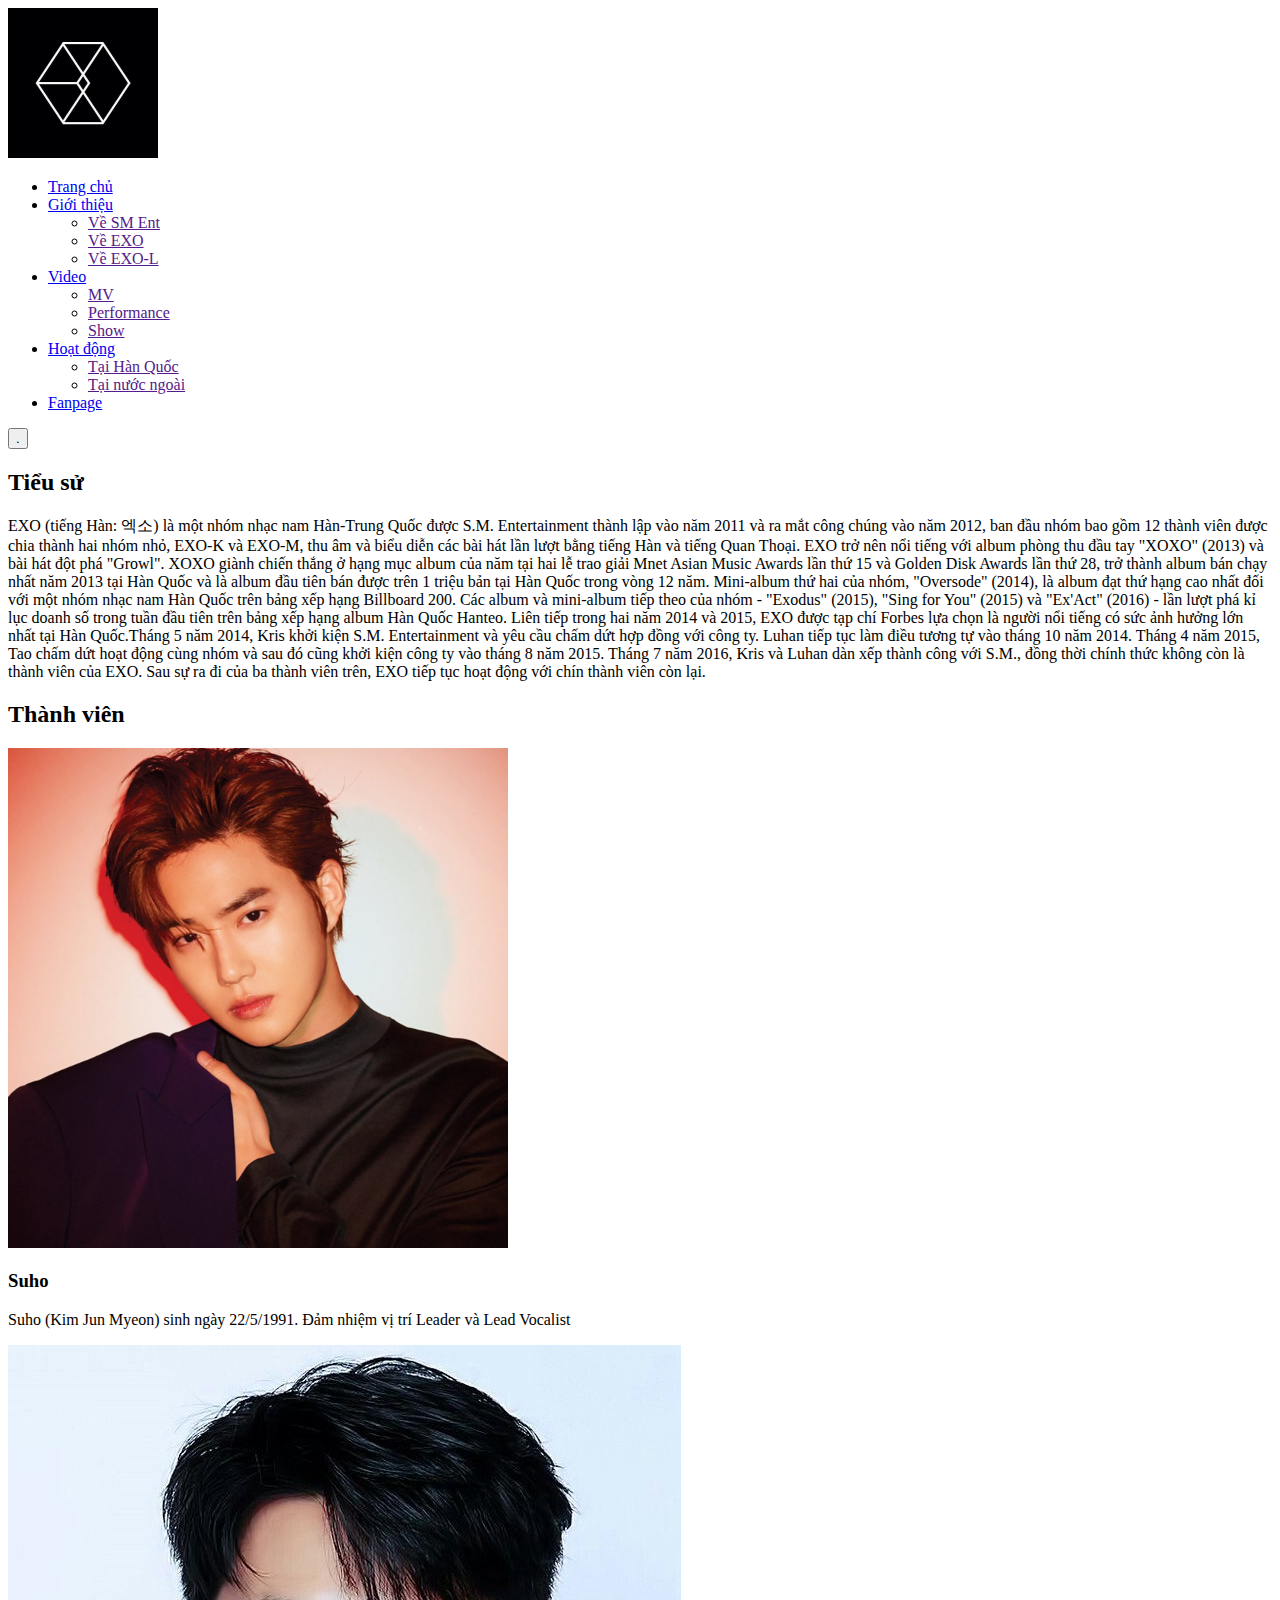
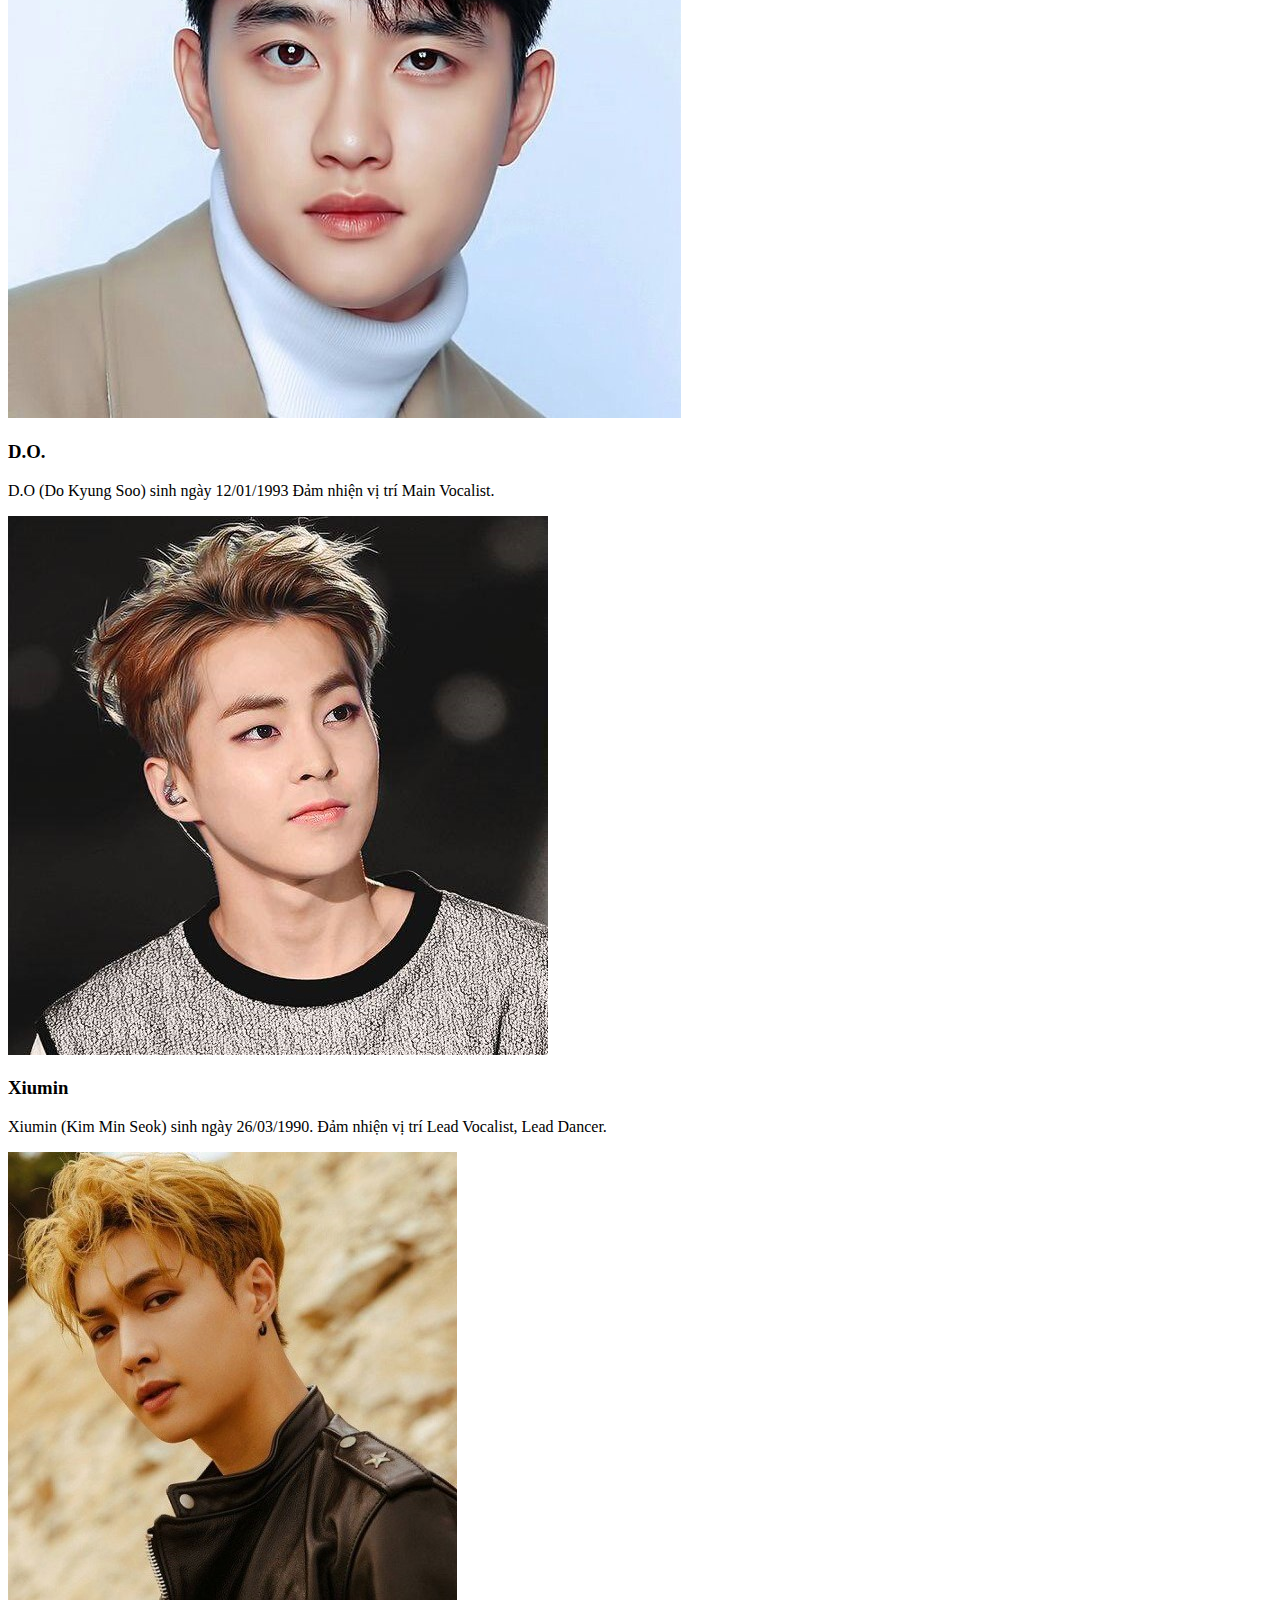
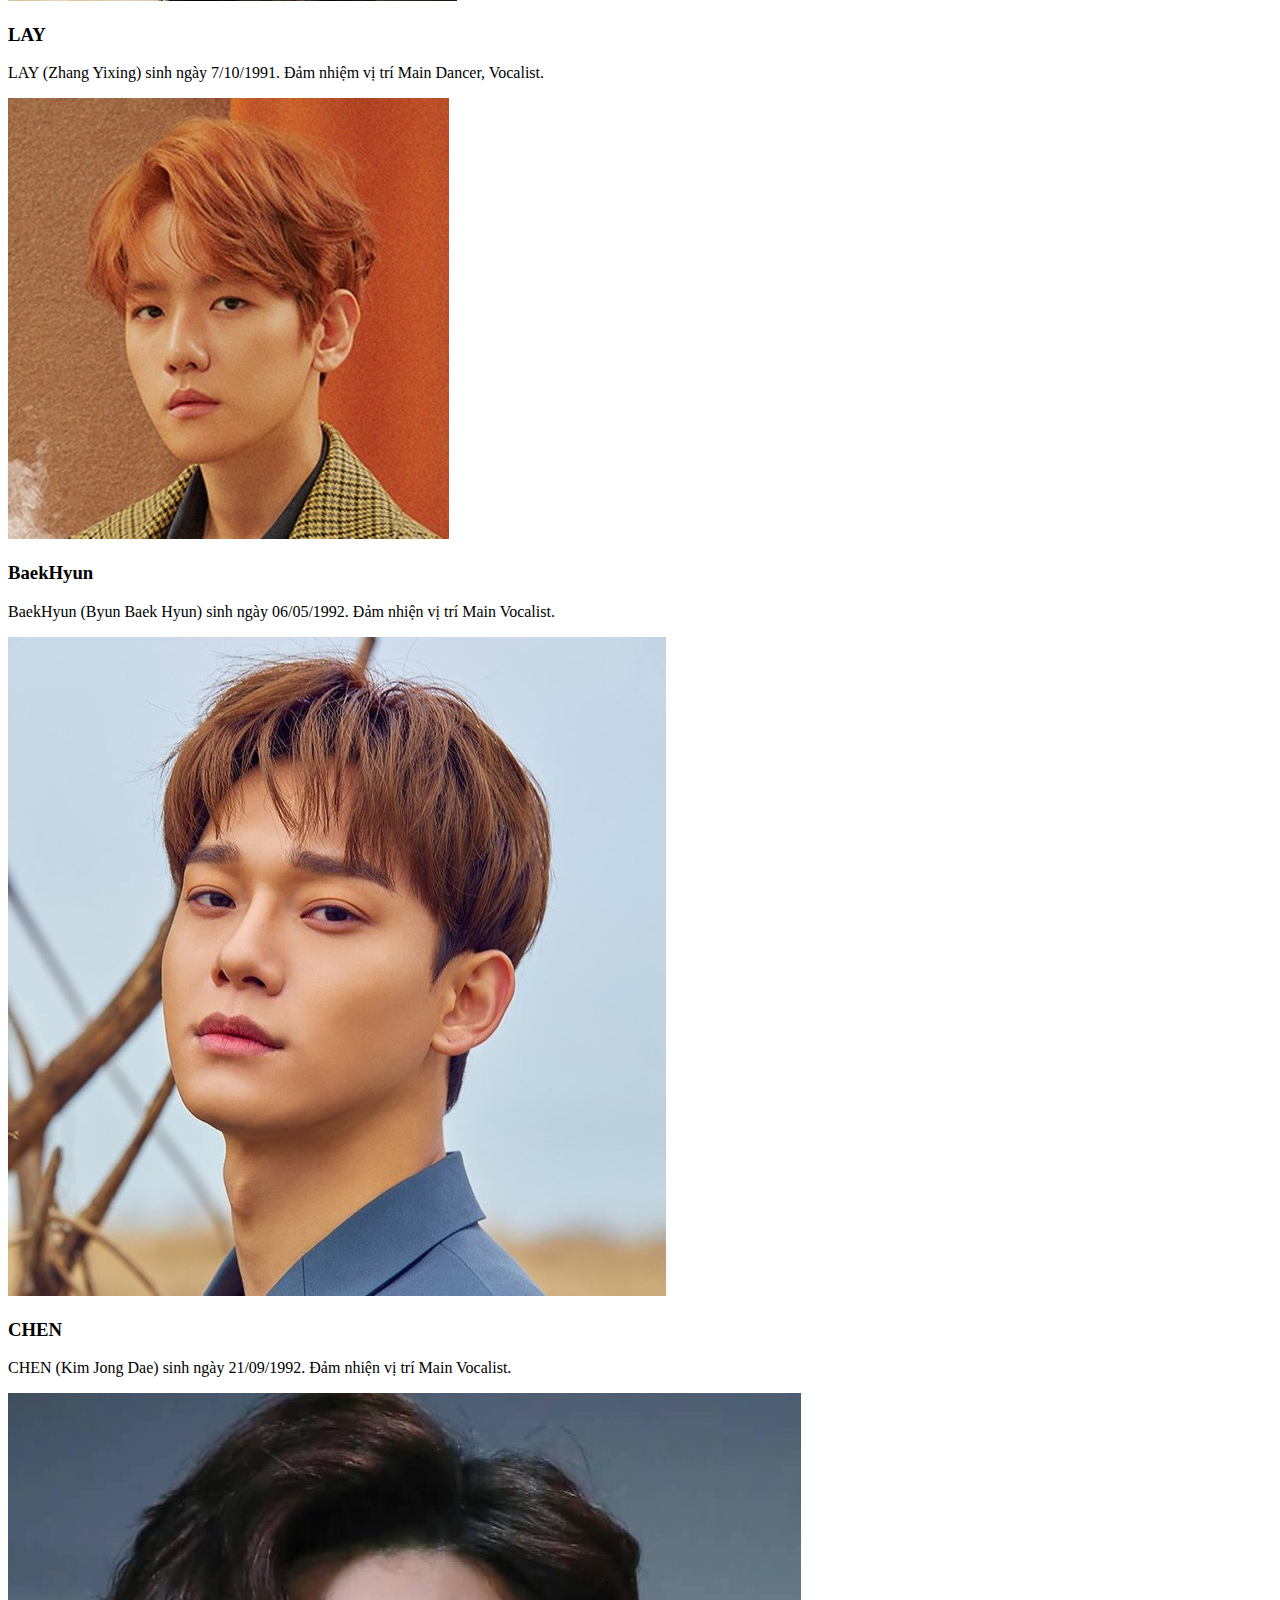
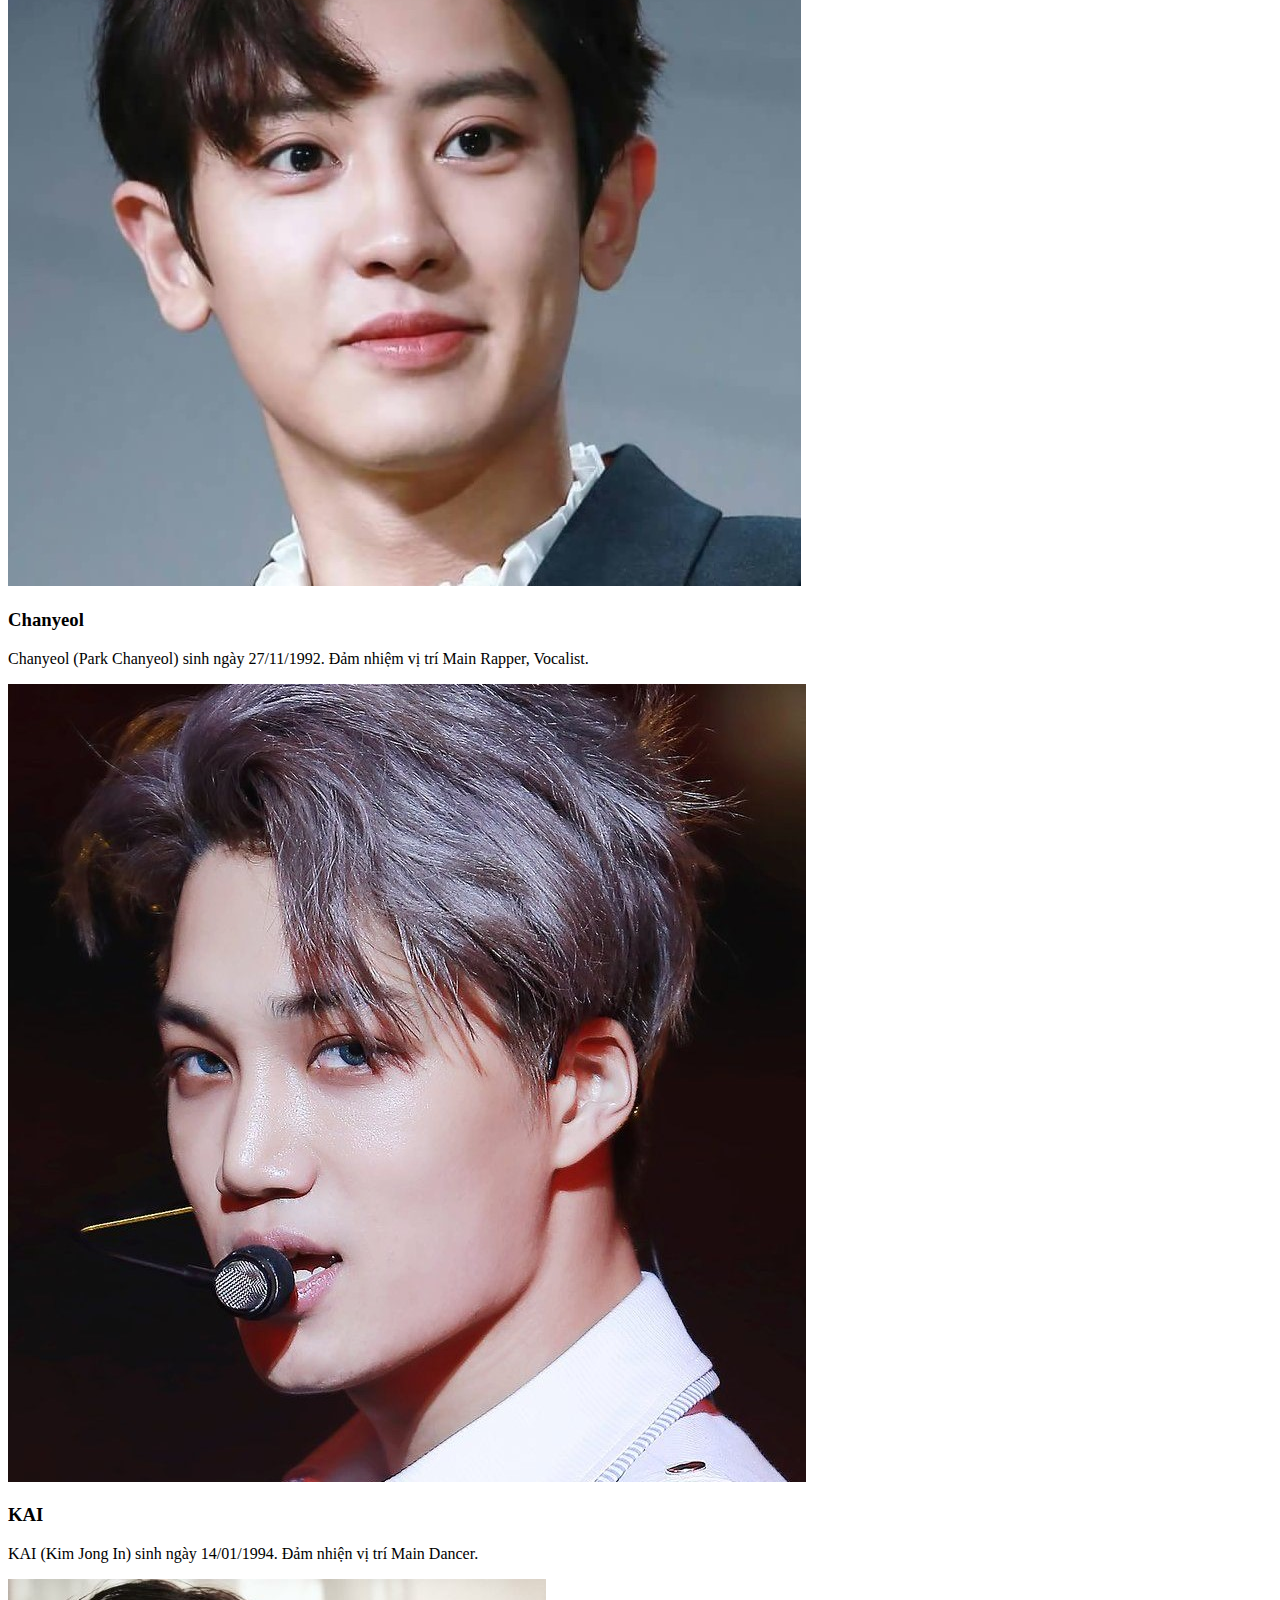
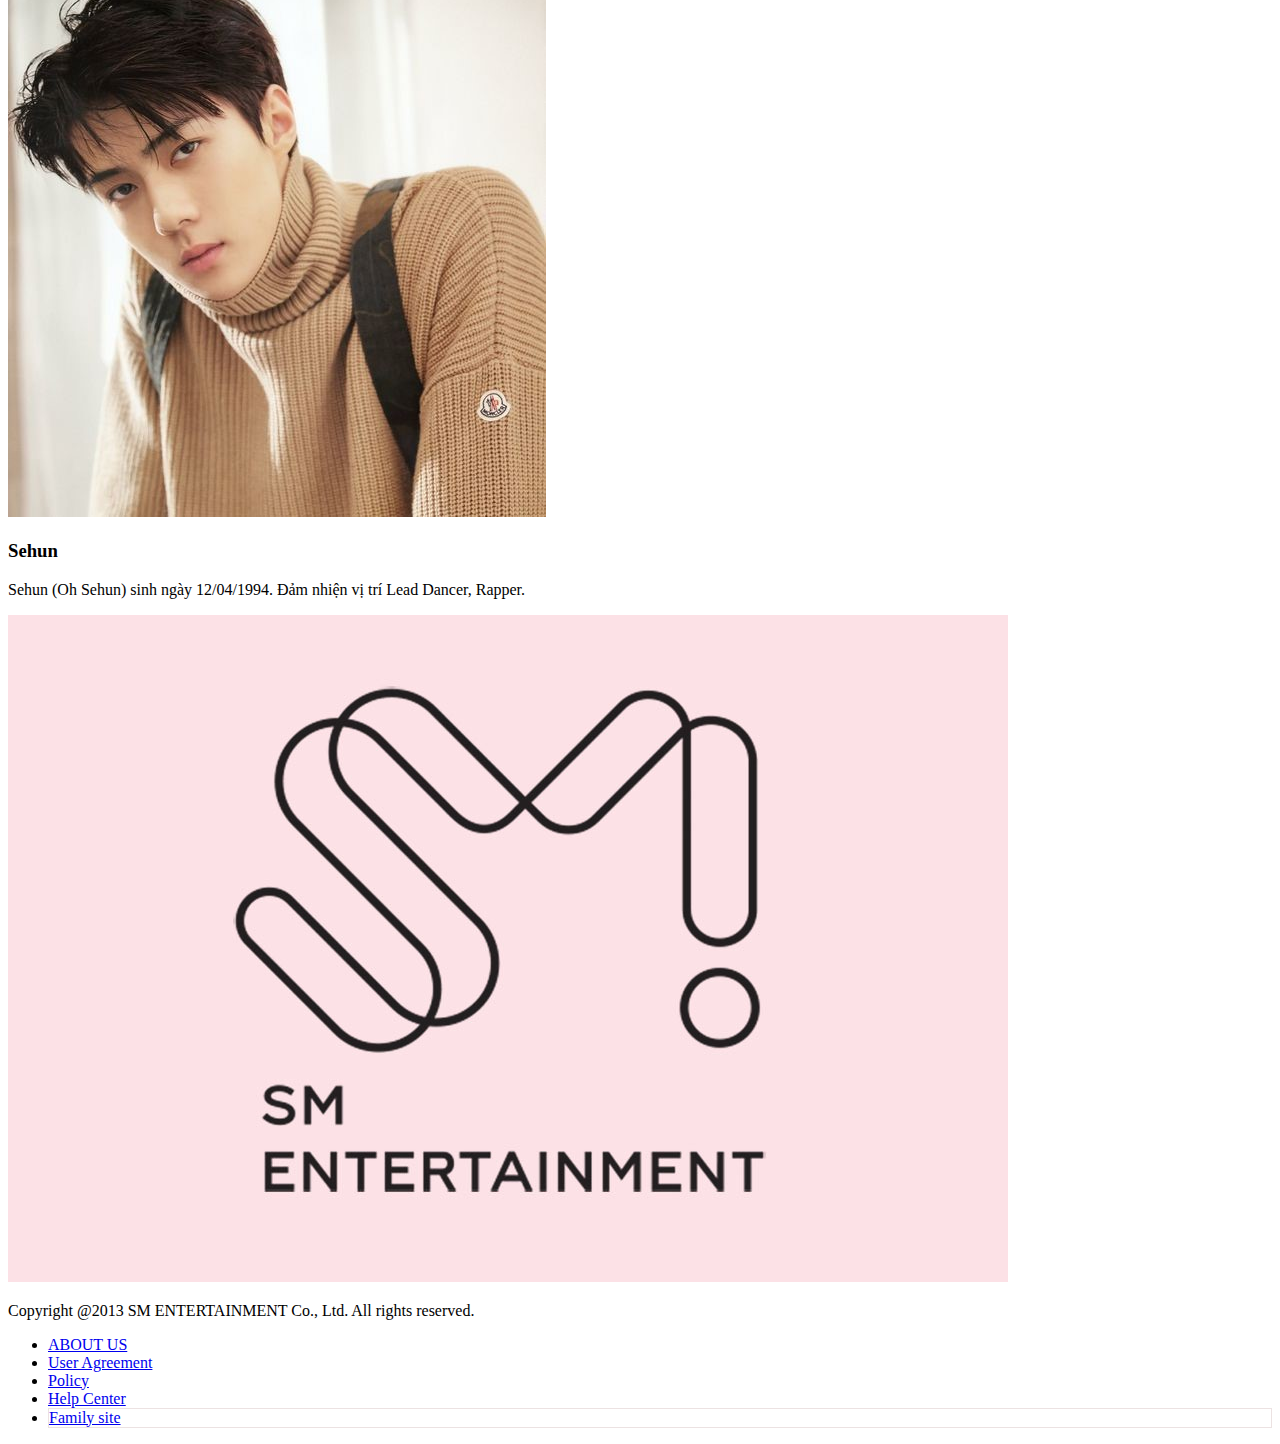
==== EXO1.html @ 04f36d24 "Add files via upload" ====
<!DOCTYPE html>
<html lang="en">

<head>
    <meta charset="UTF-8">
    <meta http-equiv="X-UA-Compatible" content="IE=edge">
    <meta name="viewport" content="width=device-width, initial-scale=1.0">
    <title>Giới thiệu về EXO</title>
    <link rel="stylesheet" href="HDMT.css">
    <link rel="stylesheet" href="EXO1.css">
    
</head>

<body>
    <!--header  -->
    <div class="header">
        <div class="header-img">
            <img style="width: 150px;" src="image/logo-exo.jpg" alt="">
        </div>
    </div>
    <!-- menu -->
    <div class="menu">
        <div class="menu-m">
            <ul>
                <li class="menu-1"><a href="index.html">Trang chủ</a></li>
                <li class="menu-1 dropdown"><a href="#">Giới thiệu</a>
                    <ul class="menu-2">
                        <li><a href="">Về SM Ent</a></li>
                        <li><a href="">Về EXO</a></li>
                        <li><a href="">Về EXO-L</a></li>
                    </ul>
                </li>

                <li class="menu-1 dropdown"><a href="#">Video</a>
                    <ul class="menu-2">
                        <li><a href="">MV</a></li>
                        <li><a href="">Performance</a></li>
                        <li><a href="">Show</a></li>
                    </ul>
                </li>

                <li class="menu-1 dropdown"><a href="#">Hoạt động</a>
                    <ul class="menu-2">
                        <li><a href="">Tại Hàn Quốc</a></li>
                        <li><a href="">Tại nước ngoài</a></li>
                    </ul>
                </li>
                <li class="menu-1"><a href="https://www.facebook.com/weareoneEXO">Fanpage</a></li>
            </ul>
        </div>
    </div>
    <!-- container -->
    <div class="cont">
        <div class="cont-banner">
            <a href="https://www.youtube.com/playlist?list=PL15EBBC3899C5503A"><button>.</button></a>
        </div>
        <div class="main-cont">
                <div class="cont-tieusu">
                    <h2>Tiểu sử</h2>
                    <p>EXO (tiếng Hàn: 엑소) là một nhóm nhạc nam Hàn-Trung Quốc được S.M. Entertainment thành lập vào năm
                        2011 và ra mắt công chúng vào năm 2012, ban đầu nhóm bao gồm 12 thành viên được chia thành hai
                        nhóm nhỏ, EXO-K và EXO-M, thu âm và biểu diễn các bài hát lần lượt bằng tiếng Hàn và tiếng Quan
                        Thoại. EXO trở nên nổi tiếng với album phòng thu đầu tay "XOXO" (2013) và bài hát đột phá
                        "Growl".
                        XOXO giành chiến thắng ở hạng mục album của năm tại hai lễ trao giải Mnet Asian Music Awards lần
                        thứ 15 và Golden Disk Awards lần thứ 28, trở thành album bán chạy nhất năm 2013 tại Hàn Quốc và
                        là album đầu tiên bán được trên 1 triệu bản tại Hàn Quốc trong vòng 12 năm. Mini-album thứ hai
                        của nhóm, "Oversode" (2014), là album đạt thứ hạng cao nhất đối với một nhóm nhạc nam Hàn Quốc
                        trên bảng xếp hạng Billboard 200.
                        Các album và mini-album tiếp theo của nhóm - "Exodus" (2015), "Sing for You" (2015) và "Ex'Act"
                        (2016) - lần lượt phá kỉ lục doanh số trong tuần đầu tiên trên bảng xếp hạng album Hàn Quốc
                        Hanteo. Liên tiếp trong hai năm 2014 và 2015, EXO được tạp chí Forbes lựa chọn là người nổi
                        tiếng có sức ảnh hưởng lớn nhất tại Hàn Quốc.Tháng 5 năm 2014, Kris khởi kiện S.M. Entertainment
                        và yêu cầu chấm dứt hợp đồng với công ty.
                        Luhan tiếp tục làm điều tương tự vào tháng 10 năm 2014. Tháng 4 năm 2015, Tao chấm dứt hoạt động
                        cùng nhóm và sau đó cũng khởi kiện công ty vào tháng 8 năm 2015. Tháng 7 năm 2016, Kris và Luhan
                        dàn xếp thành công với S.M., đồng thời chính thức không còn là thành viên của EXO. Sau sự ra đi
                        của ba thành viên trên, EXO tiếp tục hoạt động với chín thành viên còn lại.
                    </p>
                </div>
                <div class="cont-thanhvien">
                    <div class="cont-tv"><h2>Thành viên</h2></div>
                    <div class="cont-pro1">
                        <div class="cont-pro-ct">
                            <img  src="image/suho.jpg" alt="">
                            <h3>Suho</h3>
                            <p>Suho (Kim Jun Myeon) sinh ngày 22/5/1991. Đảm nhiệm vị trí Leader và Lead Vocalist
                            </p>

                        </div>

                        <div class="cont-pro-ct">
                            <img src="image/d.o1.jpg" alt="">
                             <h3>D.O.</h3>
                             <p>D.O (Do Kyung Soo) sinh ngày 12/01/1993 Đảm nhiện vị trí Main Vocalist.
                            </p>
                        </div>

                        <div class="cont-pro-ct">
                            <img src="image/xiu.jpg" alt="">
                            <h3>Xiumin</h3>
                            <p>Xiumin (Kim Min Seok) sinh ngày 26/03/1990. Đảm nhiện vị trí Lead Vocalist, Lead Dancer.
                           </p>
                        </div>
                    </div>
                    <div class="cont-pro1">
                        <div class="cont-pro-ct">
                            <img  src="image/lay.jpg" alt="">
                            <h3>LAY</h3>
                            <p>LAY (Zhang Yixing) sinh ngày 7/10/1991. Đảm nhiệm vị trí Main Dancer, Vocalist.
                            </p>

                        </div>

                        <div class="cont-pro-ct">
                            <img src="image/baek.jpg" alt="">
                             <h3>BaekHyun</h3>
                             <p>BaekHyun (Byun Baek Hyun) sinh ngày 06/05/1992. Đảm nhiện vị trí Main Vocalist.
                            </p>
                        </div>

                        <div class="cont-pro-ct">
                            <img src="image/chen.jpg" alt="">
                            <h3>CHEN</h3>
                            <p>CHEN (Kim Jong Dae) sinh ngày 21/09/1992. Đảm nhiện vị trí Main Vocalist.
                           </p>
                        </div>
                    </div> 
                    <div class="cont-pro1">
                        <div class="cont-pro-ct">
                            <img  src="image/67ba7aef97ecf0e38fbbaa944b8e2673.jpg" alt="">
                            <h3>Chanyeol</h3>
                            <p>Chanyeol (Park Chanyeol) sinh ngày 27/11/1992. Đảm nhiệm vị trí Main Rapper, Vocalist.
                            </p>

                        </div>

                        <div class="cont-pro-ct">
                            <img src="image/kai.jpeg" alt="">
                             <h3>KAI</h3>
                             <p>KAI (Kim Jong In) sinh ngày 14/01/1994. Đảm nhiện vị trí Main Dancer.
                            </p>
                        </div>

                        <div class="cont-pro-ct">
                            <img src="image/sehun.jpeg" alt="">
                            <h3>Sehun</h3>
                            <p>Sehun (Oh Sehun) sinh ngày 12/04/1994. Đảm nhiện vị trí Lead Dancer, Rapper.
                           </p>
                        </div>
                    </div>                                       
                </div>
            </div> 
</div>
        <!-- footer -->
        <div class="footer">
            <div class="footer-img">
                <img src="image/logo sm.jpg" alt="">
            </div>
            <div class="footer-end">
                <div class="copyright">
                    <p>Copyright @2013 SM ENTERTAINMENT Co., Ltd. All rights reserved.</p>
                </div>
        
                <div class="footer-menu">
                    <ul>
                        <li><a href="#">ABOUT US</a></li>
                        <li><a href="#">User Agreement</a></li>
                        <li><a href="#">Policy</a></li>
                        <li><a href="#">Help Center</a></li>
                        <li style="border: 1px solid rgb(236, 226, 226)"><a href="#">Family site</a></li>  
                    </ul>
                </div>
    
            </div>
        </div>         
</body>

</html>
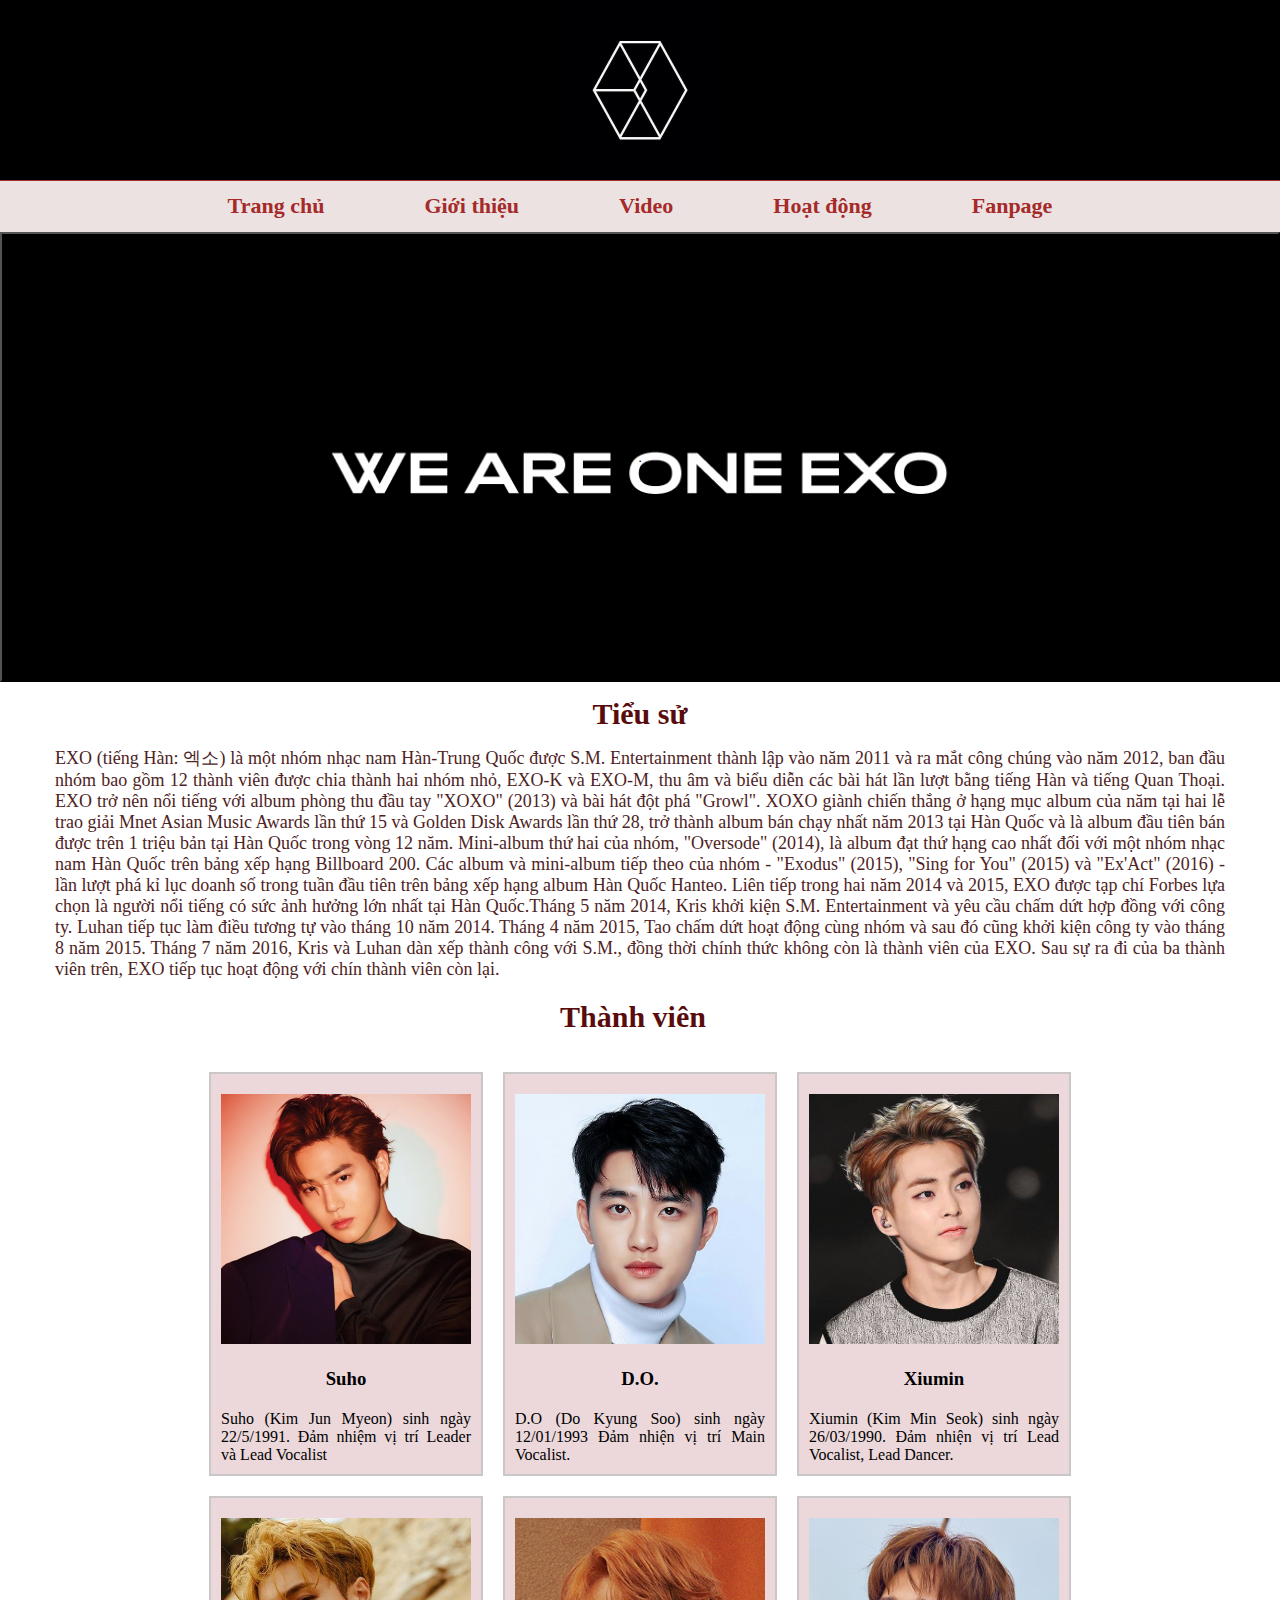
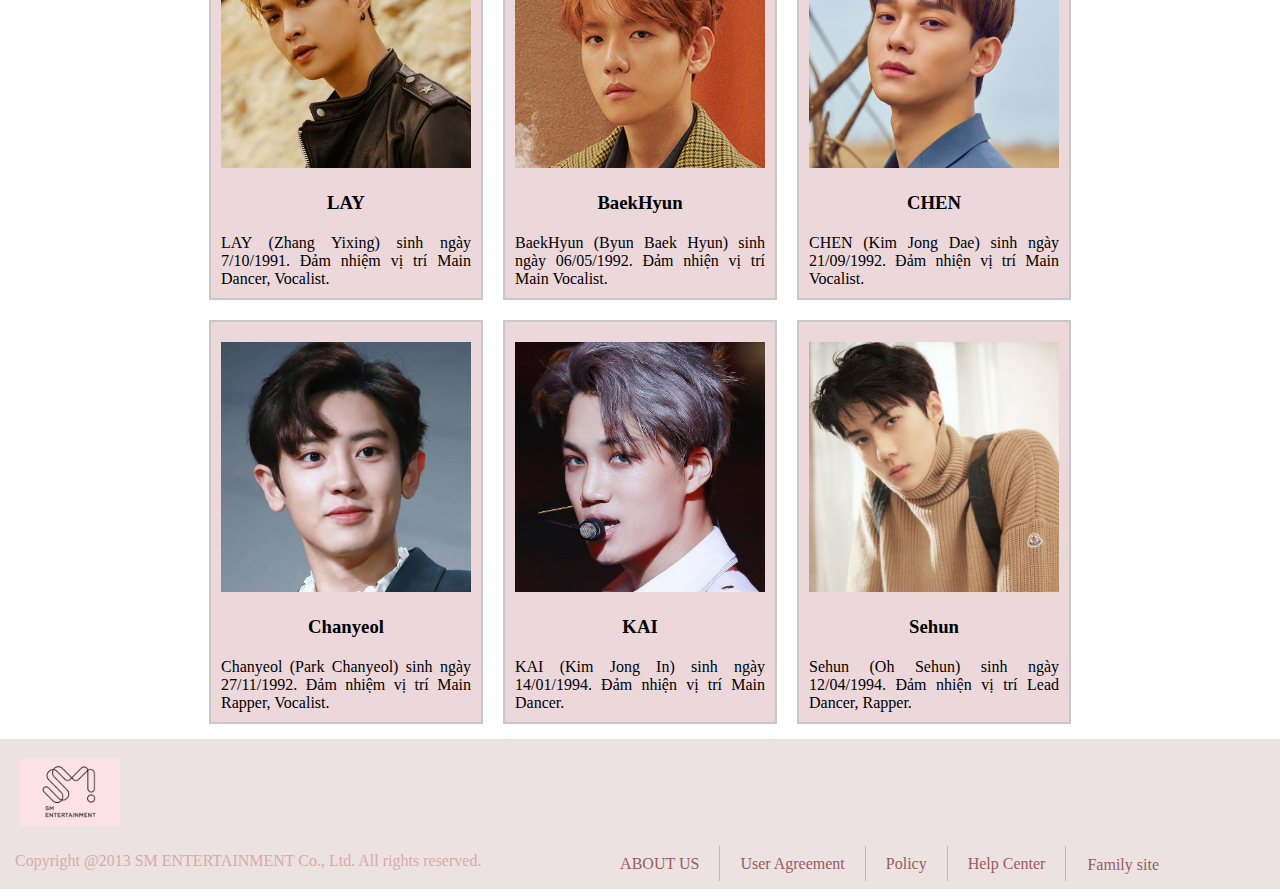
==== commit 5ce8f47f: "Add files via upload" ====
--- a/EXO1.html
+++ b/EXO1.html
@@ -6,7 +6,7 @@
     <meta http-equiv="X-UA-Compatible" content="IE=edge">
     <meta name="viewport" content="width=device-width, initial-scale=1.0">
     <title>Giới thiệu về EXO</title>
-    <link rel="stylesheet" href="HDMT.css">
+    <link rel="stylesheet" href="index.css">
     <link rel="stylesheet" href="EXO1.css">
     
 </head>
--- a/index.css
+++ b/index.css
@@ -0,0 +1,203 @@
+*{
+    margin: 0px;
+    padding: 0px;
+}
+
+.header{
+    width: 100%;
+    height: 180px;
+    background-color: black;
+    display: flex;
+    justify-content: center;
+}
+.header-img{
+    width: 100%;
+    height: 180px;
+    display: flex;
+    justify-content: center;
+   
+}
+
+.menu{
+    width: 100%;
+    height: 51px;
+    display: flex;
+    justify-content: center;
+    border-top: 1px solid brown ;
+}
+
+.menu-m{
+    width: 100%;
+    height: 51px;
+    display: flex;
+    justify-content: center;
+    background-color: rgb(236, 226, 226);
+}
+
+.menu-m ul .menu-1{
+    float: left;
+    list-style: none;
+    padding: 0px 50px 0px 50px;
+    line-height: 50px;
+    font-size: 22px;
+    
+}
+.dropdown{
+    position: relative;
+}
+
+.menu-2{
+    position: absolute;
+    display: none;
+    width: 140px;
+    font-size: 18px;
+    background-color: rgb(247, 241, 241);
+}
+.menu-2 li{
+    list-style: none;
+    border-top: 1px solid rgb(184, 103, 103);
+    border-bottom: 1px solid rgb(231, 189, 189) ;
+    padding-left: 10px;
+}
+.menu-2 li:hover{
+    background-color: rgb(250, 250, 250);
+}
+
+.dropdown:hover .menu-2{
+    display: block;
+}
+
+.menu-m ul li a{
+    color: brown;
+    text-decoration: none;
+    font-weight: 900;
+}
+.menu-m ul li a:hover{
+    color:rgb(99, 48, 48);
+
+}
+
+.cont{
+    width: 100%;
+    height: 700px;
+    background-color:rgb(247, 241, 241);
+}
+.cont-banner{
+    width: 100%;
+    height: 300px;
+    background-image: url(image/exo1.jpg);
+    color: white;
+    text-align: center;
+    background-size: cover;
+    background-repeat: no-repeat;
+}
+.cont-banner button{
+    padding-bottom: 0%;
+    padding-top: 0%;
+    width: 100%;
+    height: 100%;
+    background-color: transparent;
+}
+
+.cont-2{
+    width: 1200px;
+    height: 300px;
+    margin: 0px auto;
+    display: flex;
+    justify-content: center;
+}
+.cont-2-ct{
+    width: 350px;
+    height: 300px;
+    float: left;
+    text-align: center;
+}
+.cont-2-ct img{
+    padding-top: 20px;
+    width: 100px;
+    height: 100px;
+}
+.cont-2-ct h3{
+    padding: 15px 20px;
+    color:  rgb(136, 30, 30);
+
+}
+.cont-2-ct p{
+    padding: 0px 15px;
+    color: rgb(151, 62, 62);
+}
+
+.wpb_wrapper{
+    width: 1200px;
+    height: 50px;
+    margin: 0px auto;
+}
+.wpb_wrapper input{
+    width: 900px;
+    height: 40px;
+    padding-left: 25px;
+}
+
+.wpb_wrapper button{
+    width: 250px;
+    height: 44px;
+    float:right
+}
+.wpb_wrapper button:hover{
+    background-color: rgb(165, 76, 76);
+    cursor: pointer
+}
+.footer{
+    width: 100%;
+    height: 150px;
+    background-color: rgb(236, 226, 226);
+    padding-bottom: 0px;
+}
+.footer-img{
+    padding-top: 20px;
+    padding-left: 20px;
+    width: 100px;
+    height: 67px;
+    display: flex;
+    justify-content: left;
+   
+}
+.footer-end{
+    width: 1200px;
+    height: 50px;
+}
+.copyright{
+    width: 500px;
+    height: 15px;
+    text-align: left;
+    float: left;
+    line-height: 50px;
+}
+.copyright p{
+    padding: 10px 15px;
+    color: rgb(221, 168, 168);
+}
+.footer-menu{
+    width: 600px;
+    height: 50px;
+    display: flex;
+    justify-content: right;
+
+    line-height: 35px;
+    margin-top:20px;
+    float: right;
+}
+.footer-menu li{
+    list-style: none;
+    float: left;
+    border-right: 1px solid rgb(238, 164, 164);
+    padding: 0px 20px 0px 20px;
+}
+.footer-menu ul{
+    margin-right: 20px;
+
+}
+.footer-menu li a{
+    color: rgb(153, 93, 93);
+    text-decoration: none;
+}
--- a/EXO1.css
+++ b/EXO1.css
@@ -0,0 +1,198 @@
+*{
+    margin: 0px;
+    padding: 0px;
+}
+
+.header{
+    width: 100%;
+    height: 180px;
+    background-color: black;
+    display: flex;
+    justify-content: center;
+}
+.header-img{
+    width: 100%;
+    height: 180px;
+    display: flex;
+    justify-content: center;
+   
+}
+
+.menu{
+    width: 100%;
+    height: 51px;
+    display: flex;
+    justify-content: center;
+    border-top: 1px solid brown ;
+}
+
+.menu-m{
+    width: 100%;
+    height: 51px;
+    display: flex;
+    justify-content: center;
+    background-color: rgb(236, 226, 226);
+}
+
+.menu-m ul .menu-1{
+    float: left;
+    list-style: none;
+    padding: 0px 50px 0px 50px;
+    line-height: 50px;
+    font-size: 22px;
+    
+}
+.dropdown{
+    position: relative;
+}
+
+.menu-2{
+    position: absolute;
+    display: none;
+    width: 140px;
+    font-size: 18px;
+    background-color: rgb(247, 241, 241);
+}
+.menu-2 li{
+    list-style: none;
+    border-top: 1px solid rgb(184, 103, 103);
+    border-bottom: 1px solid rgb(231, 189, 189) ;
+    padding-left: 10px;
+}
+.menu-2 li:hover{
+    background-color: rgb(250, 250, 250);
+}
+
+.dropdown:hover .menu-2{
+    display: block;
+}
+
+.menu-m ul li a{
+    color: brown;
+    text-decoration: none;
+    font-weight: 900;
+}
+.menu-m ul li a:hover{
+    color:rgb(99, 48, 48);
+
+}
+.cont{
+    width: 100%;
+    height: 1500px;
+    background-color:rgb(247, 241, 241);
+    display: inline;
+    /* margin: 0px auto; */
+
+}
+.cont-banner{
+    width: 100%;
+    height: 450px;
+    background-image: url(image/exo9.jpg);
+    color: white;
+    text-align: center;
+    background-size: cover;
+    background-repeat: no-repeat;
+
+}
+.cont-banner button{
+    padding-bottom: 0%;
+    padding-top: 0%;
+    width: 100%;
+    height: 100%;
+    background-color: transparent;
+}
+.main-cont{
+    width: 100%;
+    height: auto;
+    /* border: 1px solid black; */
+    margin:0px auto 15px auto;
+}
+
+.main-cont .cont-tieusu {
+    width: 1200px;
+    height: 300px;
+    margin: 0px auto;
+}
+
+.cont-tieusu h2{
+    padding: 15px 20px;
+    color:  rgb(88, 12, 12);
+    font-size: 30px;
+    text-align: center;
+    /* display: inline-block; */
+    width: 150px;
+    margin: 0px auto;
+}
+.cont-tieusu p{
+    padding: 0px 15px;
+    color: rgb(78, 35, 35);
+    font-size: 18px;
+    text-align: justify;
+}
+
+.cont-thanhvien{
+    width: 1200px;
+    height: auto;
+    margin: 0px auto;
+}
+.cont-thanhvien .cont-tv{
+    width: 300px;
+    height: 50px;
+    margin: 20px auto 0px auto;
+    
+}
+.cont-tv h2{
+    color:  rgb(88, 12, 12);
+    font-size: 30px;
+    padding-left: 70px;
+    line-height: 30px;
+
+}
+.cont-pro1{
+    width: 1200px;
+    height: auto;
+    margin: 0px auto;
+    display: flex;
+    justify-content: center;
+    padding-top: 20px;
+}
+
+.cont-pro-ct{
+    width: 250px;
+    height: 400px;
+    border: 2px solid rgb(201, 199, 199);
+    background-color: rgb(236, 216, 219);
+    padding-left:10px;
+    padding-right: 10px;
+    margin: 0px 10px;
+}
+.cont-pro-ct img{
+    padding-top: 20px;
+    width: 250px;
+    justify-content: center;
+}
+.cont-pro-ct h3{
+    padding-top: 20px;
+    width: 250px;
+    display: flex;
+    justify-content: center;
+}
+
+.cont-pro-ct p{
+    padding-top: 20px;
+    width: 250px;
+    display: flex;
+    justify-content: center;
+    text-align: justify;
+}
+.cont-thanhvien h2{
+    width: 800px;
+    height: auto;
+    margin: 0px auto;
+    display: flex;
+    justify-content: left;
+} 
+.cont-tieusu {
+    width: 100% ;
+}
+
